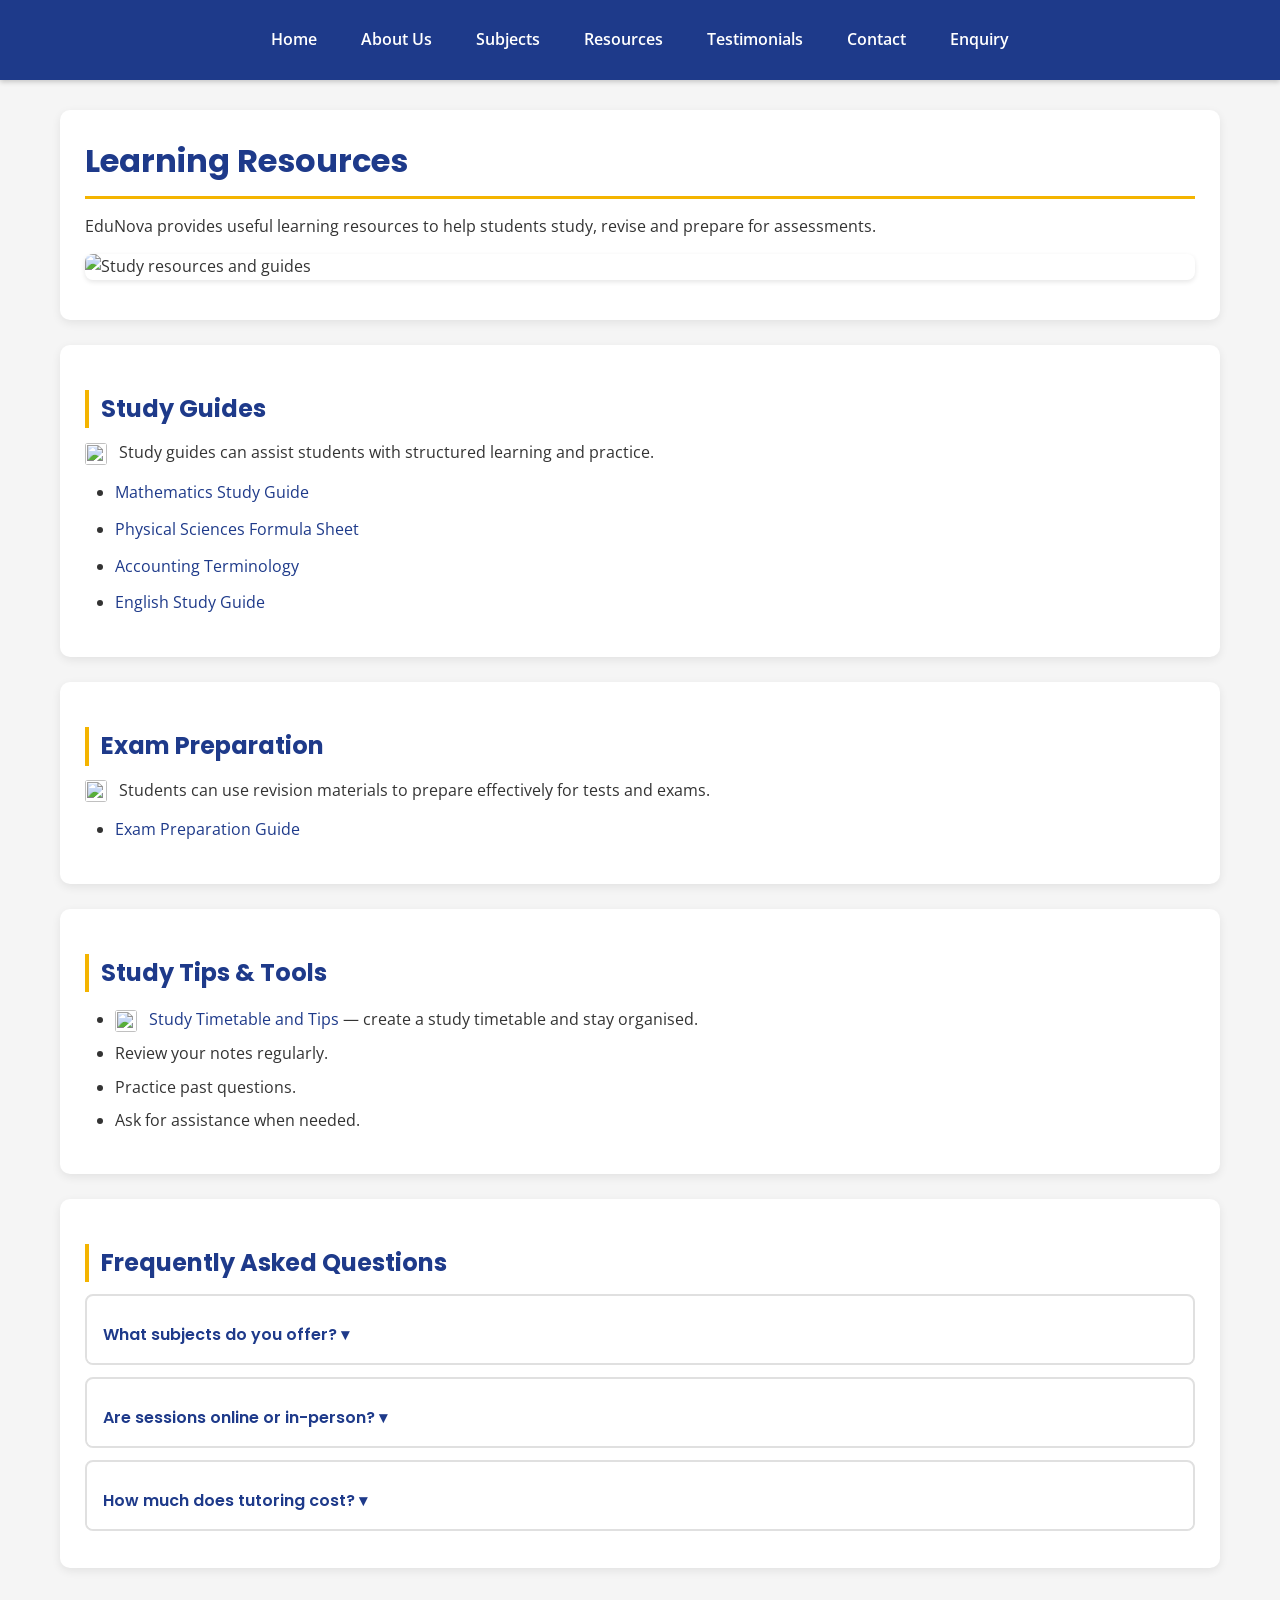
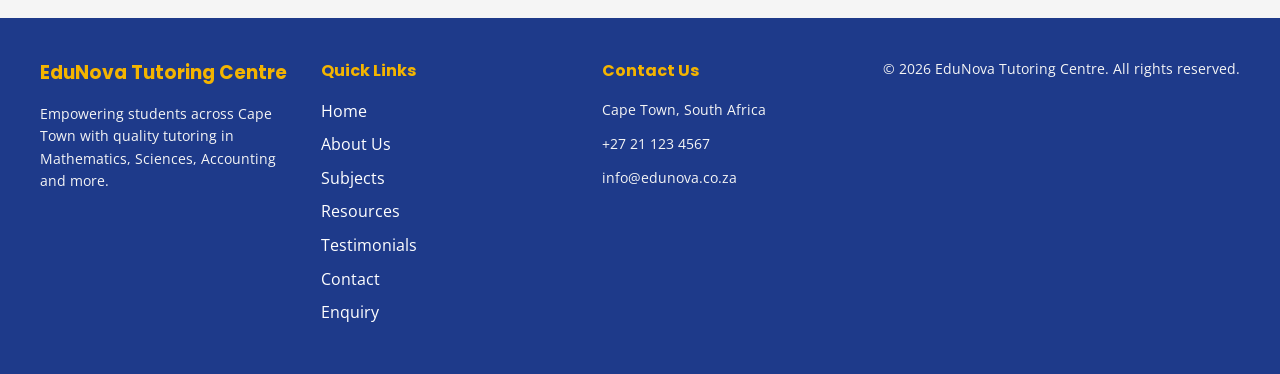
==== HTML/resources.html @ a4596589 "Add files via upload" ====
<!DOCTYPE html>
<html lang="en">

<head>
    <meta charset="UTF-8">
    <meta name="viewport" content="width=device-width, initial-scale=1.0">

    <title>Resources | EduNova Tutoring Centre</title>
    <!-- Google Fonts — Poppins + Open Sans  -->
<link rel="preconnect" href="https://fonts.googleapis.com">
<link rel="preconnect" href="https://fonts.gstatic.com" crossorigin>
<link href="https://fonts.googleapis.com/css2?family=Open+Sans:wght@400;600;700&family=Poppins:wght@400;600;700&display=swap" rel="stylesheet">

    <link rel="stylesheet" href="../CSS/style.css">
</head>

<body>

    <!-- Header and navigation -->
    <header>
        <nav>
            <a href="index.html">Home</a>
            <a href="about.html">About Us</a>
            <a href="subjects.html">Subjects</a>
            <a href="resources.html">Resources</a>
            <a href="testimonials.html">Testimonials</a>
            <a href="contact.html">Contact</a>
            <a href="enquiry.html">Enquiry</a>
        </nav>
    </header>

<!-- Educational resources -->
<main>
    <section>
        <h1>Learning Resources</h1>
        <p>
            EduNova provides useful learning resources to help students study, revise and prepare for assessments.
        </p>
        <img src="../MEDIA/images/study-resources.jpeg" alt="Study resources and guides" class="home-image">
    </section>

    <section>
        <h2>Study Guides</h2>
        <p>
            <img src="../MEDIA/icons/book.jpeg" alt="" class="icon-img">
            Study guides can assist students with structured learning and practice.
        </p>
        <ul style="margin-top:10px; line-height:1.8;">
            <li><a href="../MEDIA/documents/Mathematics_Study_Guide.docx" target="_blank">Mathematics Study Guide</a></li>
            <li><a href="../MEDIA/documents/physical_sciences_formula_sheet.docx" target="_blank">Physical Sciences Formula Sheet</a></li>
            <li><a href="../MEDIA/documents/Accounting_Terminology.docx" target="_blank">Accounting Terminology</a></li>
            <li><a href="../MEDIA/documents/English_Study_Guide.docx" target="_blank">English Study Guide</a></li>
        </ul>
    </section>

    <section>
        <h2>Exam Preparation</h2>
        <p>
            <img src="../MEDIA/icons/exam prep.jpeg" alt="" class="icon-img">
            Students can use revision materials to prepare effectively for tests and exams.
        </p>
        <ul style="margin-top:10px; line-height:1.8;">
            <li><a href="../MEDIA/documents/Exam_Preparation_Guide.docx" target="_blank">Exam Preparation Guide</a></li>
        </ul>
    </section>

    <section>
        <h2>Study Tips & Tools</h2>
        <ul>
            <li>
                <img src="../MEDIA/icons/study tips.jpeg" alt="" class="icon-img">
                <a href="../MEDIA/documents/Study_Timetable_And_Tips.docx" target="_blank">Study Timetable and Tips</a> — create a study timetable and stay organised.
            </li>
            <li>Review your notes regularly.</li>
            <li>Practice past questions.</li>
            <li>Ask for assistance when needed.</li>
        </ul>
    </section>

    <section>
      <h2>Frequently Asked Questions</h2>

      <div class="faq-item">
        <button class="faq-question">What subjects do you offer? ▾</button>
        <div class="faq-answer">
          <p>We offer Mathematics, Physical Sciences, Accounting, and English tutoring for Grades 8–12 and university students.</p>
        </div>
      </div>

      <div class="faq-item">
        <button class="faq-question">Are sessions online or in-person? ▾</button>
        <div class="faq-answer">
          <p>We offer both! Choose face-to-face at our Cape Town centre or live online sessions via teams meeting.</p>
        </div>
      </div>

      <div class="faq-item">
        <button class="faq-question">How much does tutoring cost? ▾</button>
        <div class="faq-answer">
          <p>Pricing depends on subject and session length. Contact us for a customised quote, we offer affordable rates and package discounts!</p>
        </div>
      </div>
    </section>
</main>

    <!-- Website footer -->
    <footer>
  <div class="container footer-content">
    <div class="footer-about">
      <h3>EduNova Tutoring Centre</h3>
      <p>Empowering students across Cape Town with quality tutoring in Mathematics, Sciences, Accounting and more.</p>
    </div>

    <div class="footer-links">
      <h4>Quick Links</h4>
      <ul>
        <li><a href="index.html">Home</a></li>
        <li><a href="about.html">About Us</a></li>
        <li><a href="subjects.html">Subjects</a></li>
        <li><a href="resources.html">Resources</a></li>
        <li><a href="testimonials.html">Testimonials</a></li>
        <li><a href="contact.html">Contact</a></li>
        <li><a href="enquiry.html">Enquiry</a></li>
      </ul>
    </div>

    <div class="footer-contact">
      <h4>Contact Us</h4>
      <p> Cape Town, South Africa</p>
      <p> +27 21 123 4567</p>
      <p> info@edunova.co.za</p>
    </div>

    <div class="footer-bottom">
      <p>&copy; 2026 EduNova Tutoring Centre. All rights reserved.</p>
    </div>
  </div>
</footer>

    <script src="../JAVASCRIPTS/scripts.js"></script>
</body>

</html>
---- CSS/style.css ----
/* ===== CSS VARIABLES — Organised in :root  ===== */
:root {
  /* Navy & Gold Colour Palette */
  --navy-dark: #0F2A66;
  --navy-main: #1E3A8A;
  --navy-light: #3B59C0;
  --gold-dark: #C49800;
  --gold-main: #F4B400;
  --gold-light: #FFD54F;
  --white: #FFFFFF;
  --light-gray: #F5F5F5;
  --text-dark: #333333;
  --border-gray: #E0E0E0;

  /* Typography */
  --font-heading: 'Poppins', Arial, sans-serif;
  --font-body: 'Open Sans', Arial, sans-serif;
}

/* ===== RESET ===== */
* {
  margin: 0;
  padding: 0;
  box-sizing: border-box;
}

/* ===== BASE STYLES — Google Fonts Ready  ===== */
body {
  font-family: var(--font-body);
  line-height: 1.6;
  color: var(--text-dark);
  background-color: var(--light-gray);
  font-size: 1rem;
}

/* ===== UTILITY CLASSES ===== */
.icon-img {
  width: 22px;
  height: 22px;
  vertical-align: middle;
  margin-right: 8px;
  border-radius: 3px;
}

.home-image {
  max-width: 100%;
  width: 100%;
  height: auto;
  margin: 15px 0;
  border-radius: 8px;
  box-shadow: 0 2px 5px rgba(0,0,0,0.1);
  overflow: hidden;
  display: block;
}

/* ===== HEADER & NAVIGATION ===== */
header {
  background-color: var(--navy-main);
  padding: 15px 0;
  box-shadow: 0 2px 5px rgba(0,0,0,0.2);
}

nav {
  text-align: center;
}

nav a {
  color: var(--white);
  text-decoration: none;
  padding: 12px 20px;
  display: inline-block;
  font-weight: 600;
  transition: background-color 0.3s ease;
}

nav a:hover {
  background-color: var(--gold-main);
  color: var(--navy-main);
  border-radius: 4px;
}

nav a:active {
  transform: scale(0.98);
}

nav a:focus-visible {
  outline: 3px solid var(--gold-main);
  outline-offset: 2px;
  border-radius: 4px;
}

/* ===== MAIN CONTENT ===== */
main {
  max-width: 1200px;
  margin: 30px auto;
  padding: 0 20px;
}

section {
  background: var(--white);
  padding: 1.5625rem;
  margin-bottom: 1.5625rem;
  border-radius: 10px;
  box-shadow: 0 3px 10px rgba(0,0,0,0.08);
}

/* ===== TYPOGRAPHY ===== */
h1, h2, h3, h4 {
  font-family: var(--font-heading);
  font-weight: 700;
}

h1 {
  color: var(--navy-main);
  font-size: 2rem;
  margin-bottom: 0.9375rem;
  border-bottom: 3px solid var(--gold-main);
  padding-bottom: 0.625rem;
}

h2 {
  color: var(--navy-main);
  font-size: 1.5rem;
  margin: 1.25rem 0 0.75rem;
  border-left: 4px solid var(--gold-main);
  padding-left: 0.75rem;
}

p {
  margin-bottom: 0.75rem;
  font-size: 1rem;
}

ul {
  margin: 0.9375rem 0 0.9375rem 1.875rem;
}

ul li {
  margin-bottom: 0.5rem;
  font-size: 1rem;
}

/* ===== LINKS ===== */
a {
  color: var(--navy-main);
  text-decoration: none;
  transition: color 0.3s ease;
}

a:hover {
  color: var(--gold-main);
  text-decoration: underline;
}

a:active {
  color: var(--gold-dark);
}

a:focus-visible {
  outline: 3px solid var(--gold-main);
  outline-offset: 2px;
  border-radius: 2px;
}

/* ===== BUTTON-STYLE LINKS ===== */
section > a {
  display: inline-block;
  background: var(--navy-main);
  color: var(--white);
  padding: 0.625rem 1.25rem;
  margin: 0.625rem 0.9375rem 0.625rem 0;
  border-radius: 5px;
  font-weight: 600;
  border: 2px solid var(--navy-main);
  transition: all 0.3s ease;
}

section > a:hover {
  background: var(--gold-main);
  border-color: var(--gold-main);
  color: var(--navy-main);
  text-decoration: none;
}

section > a:active {
  transform: translateY(1px);
}

section > a:focus-visible {
  outline: 3px solid var(--gold-main);
  outline-offset: 2px;
}

/* ===== BUTTONS & FORMS ===== */
button, input[type="submit"] {
  background: var(--navy-main);
  color: var(--white);
  border: 2px solid var(--navy-main);
  padding: 0.75rem 1.5625rem;
  border-radius: 5px;
  font-size: 1rem;
  cursor: pointer;
  margin-top: 0.625rem;
  font-weight: 600;
  transition: all 0.3s ease;
}

button:hover, input[type="submit"]:hover {
  background: var(--gold-main);
  border-color: var(--gold-main);
  color: var(--navy-main);
}

button:active, input[type="submit"]:active {
  transform: scale(0.98);
}

button:focus-visible, input[type="submit"]:focus-visible {
  outline: 3px solid var(--gold-main);
  outline-offset: 2px;
}

form label {
  display: block;
  margin-top: 0.9375rem;
  margin-bottom: 0.3125rem;
  font-weight: 600;
  color: var(--navy-main);
}

form input, form textarea {
  width: 100%;
  padding: 0.625rem;
  border: 2px solid var(--border-gray);
  border-radius: 4px;
  font-size: 0.9375rem;
  font-family: var(--font-body);
  transition: border-color 0.3s ease;
}

form input:focus, form textarea:focus {
  outline: none;
  border-color: var(--navy-main);
}

form textarea {
  min-height: 7.5rem;
}

#map {
  width: 100%;
  height: 350px;
}

/* ===== SUBJECTS GRID — NEW  ===== */
.subjects-grid {
  display: grid;
  grid-template-columns: repeat(auto-fit, minmax(250px, 1fr));
  gap: 1.25rem;
  width: 100%;
}

/* ===== FOOTER ===== */
footer {
  background-color: var(--navy-main);
  color: var(--white);
  padding: 2.5rem 1.25rem;
  margin-top: 3.125rem;
}

.container {
  max-width: 1200px;
  margin: 0 auto;
}

.footer-content {
  display: flex;
  flex-wrap: wrap;
  gap: 1.875rem;
  justify-content: space-between;
}

.footer-about, .footer-links, .footer-contact {
  flex: 1;
  min-width: 200px;
}

footer h3, footer h4 {
  color: var(--gold-main);
  margin-bottom: 0.9375rem;
}

footer p {
  color: var(--light-gray);
  font-size: 0.875rem;
}

.footer-links ul {
  list-style: none;
  margin: 0;
  padding: 0;
}

.footer-links li {
  margin-bottom: 0.5rem;
}

.footer-links a {
  color: var(--white);
  text-decoration: none;
  transition: color 0.3s ease;
}

.footer-links a:hover {
  color: var(--gold-main);
  text-decoration: underline;
}

.footer-links a:focus-visible {
  outline: 2px solid var(--gold-main);
  outline-offset: 2px;
}

/* ===== RESPONSIVE BREAKPOINTS — ALL 3  ===== */

/* Tablet: 769px – 1024px */
@media (max-width: 1024px) {
  main {
    padding: 0 1.25rem;
  }

  .subjects-grid {
    grid-template-columns: repeat(2, 1fr);
  }
}

/* Mobile: 768px and below */
@media (max-width: 768px) {
  nav a {
    padding: 0.625rem 0.75rem;
    font-size: 0.9375rem;
  }

  section {
    padding: 1.125rem;
  }

  h1 { font-size: 1.6rem; }
  h2 { font-size: 1.3rem; }

  .footer-content {
    flex-direction: column;
  }

  .subjects-grid {
    grid-template-columns: repeat(2, 1fr);
  }
}

/* Extra Small / Phone: 480px and below — NEW  */
@media (max-width: 480px) {
  nav a {
    padding: 0.5rem 0.625rem;
    font-size: 0.875rem;
  }

  main {
    padding: 0 0.9375rem;
    margin: 1.25rem auto;
  }

  section {
    padding: 1rem;
  }

  h1 { font-size: 1.4rem; }
  h2 { font-size: 1.15rem; }
  p, li { font-size: 0.9375rem; }

  .subjects-grid {
    grid-template-columns: 1fr; /* Stack all in ONE column  */
    gap: 1rem;
  }

  .home-image {
    margin: 0.75rem 0;
  }
}
/* ===== FORM STATUS MESSAGES ===== */
.form-message {
  margin-top: 1rem;
  padding: 0.75rem 1rem;
  border-radius: 6px;
  font-weight: 600;
}
.form-message.success {
  background-color: #d4edda;
  color: #155724;
  border: 1px solid #c3e6cb;
}
.form-message.error {
  background-color: #f8d7da;
  color: #721c24;
  border: 1px solid #f5c6cb;
}
/* ===== FAQ ACCORDION ===== */
.faq-item {
  border: 2px solid var(--border-gray);
  border-radius: 8px;
  margin-bottom: 0.75rem;
  overflow: hidden;
}
.faq-question {
  width: 100%;
  text-align: left;
  padding: 1rem;
  background: var(--white);
  border: none;
  font-family: var(--font-heading);
  font-size: 1rem;
  font-weight: 600;
  color: var(--navy-main);
  cursor: pointer;
  transition: background 0.3s ease;
}
.faq-question:hover {
  background: var(--light-gray);
}
.faq-answer {
  max-height: 0;
  overflow: hidden;
  transition: max-height 0.4s ease, padding 0.3s ease;
  background: var(--light-gray);
}
.faq-answer.open {
  max-height: 300px;
  padding: 1rem;
}
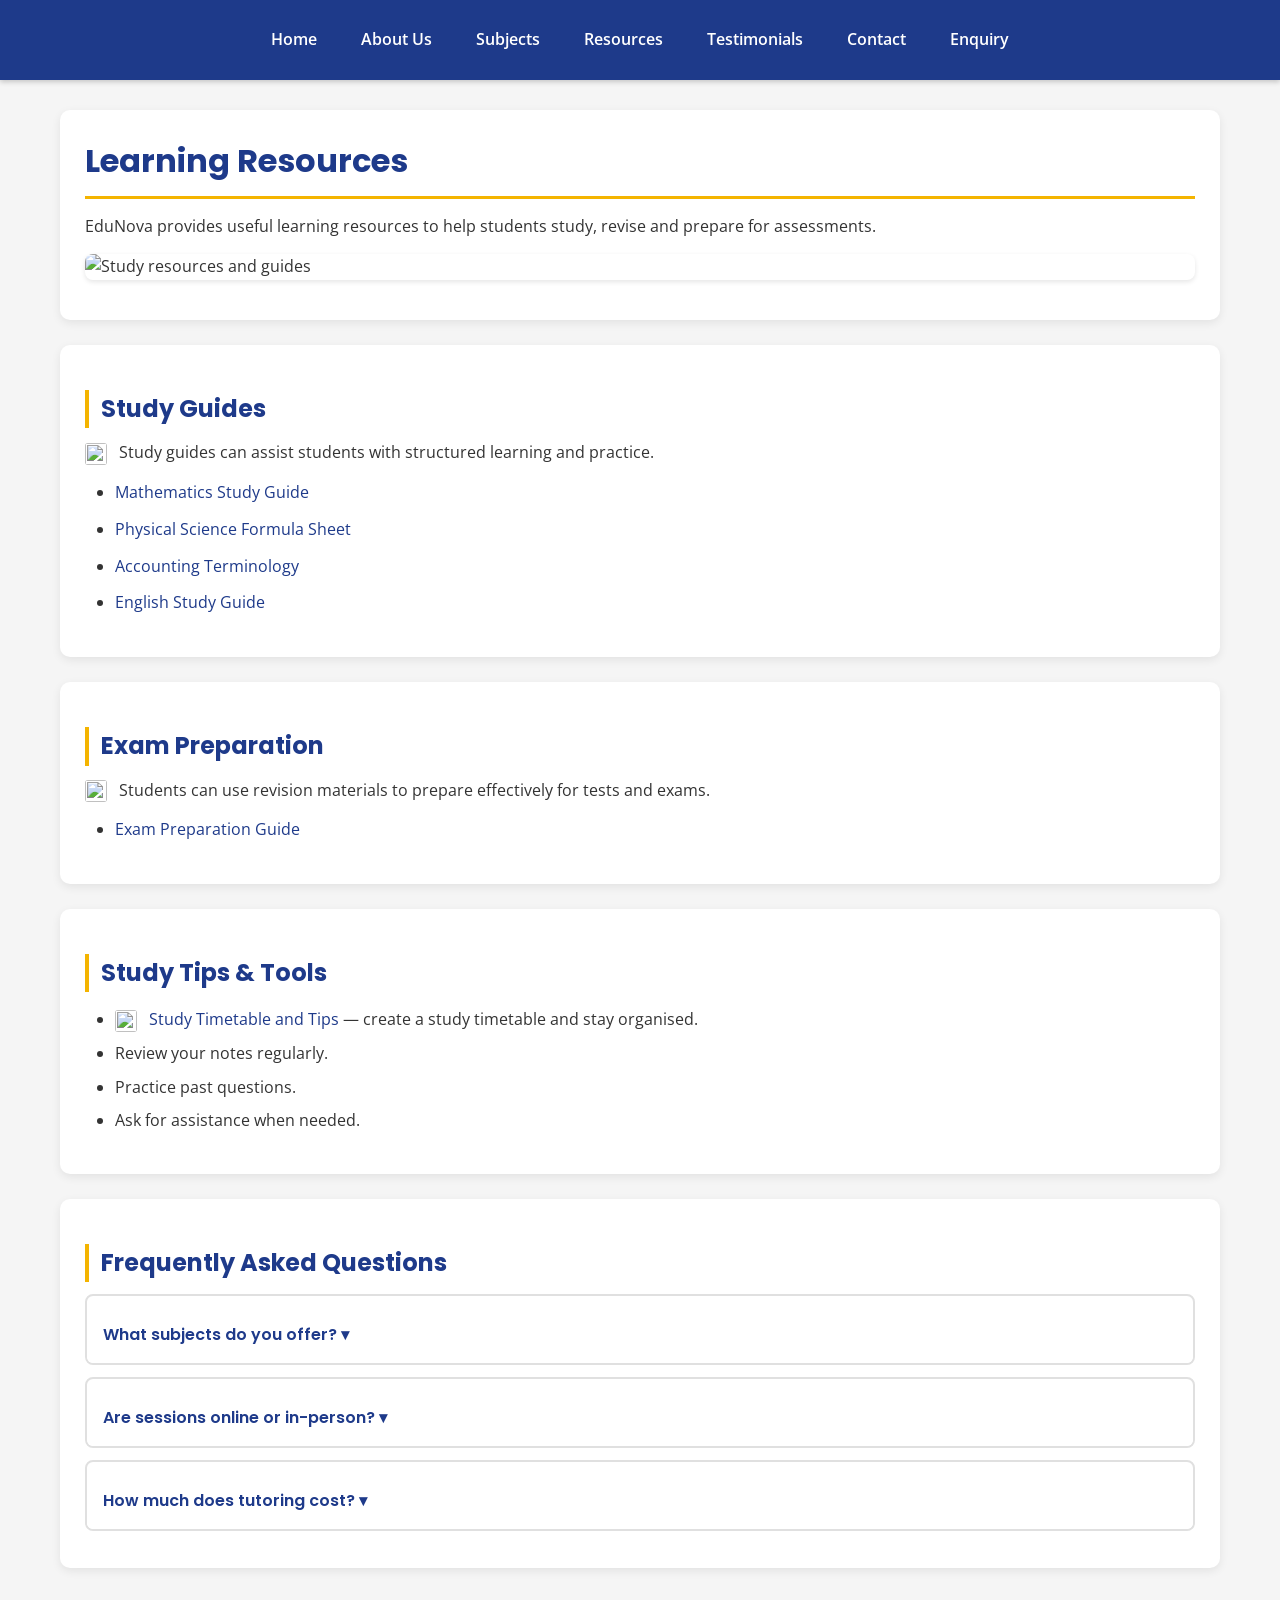
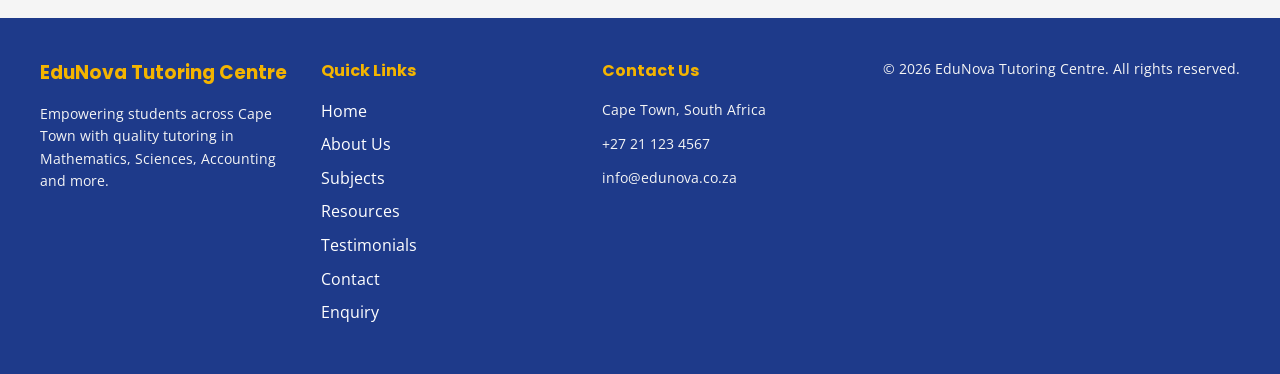
==== commit eff94ff5: "Add files via upload" ====
--- a/HTML/resources.html
+++ b/HTML/resources.html
@@ -47,7 +47,7 @@
         </p>
         <ul style="margin-top:10px; line-height:1.8;">
             <li><a href="../MEDIA/documents/Mathematics_Study_Guide.docx" target="_blank">Mathematics Study Guide</a></li>
-            <li><a href="../MEDIA/documents/physical_sciences_formula_sheet.docx" target="_blank">Physical Sciences Formula Sheet</a></li>
+            <li><a href="../MEDIA/documents/Physical_Science_Formula_Sheet.docx" target="_blank">Physical Science Formula Sheet</a></li>
             <li><a href="../MEDIA/documents/Accounting_Terminology.docx" target="_blank">Accounting Terminology</a></li>
             <li><a href="../MEDIA/documents/English_Study_Guide.docx" target="_blank">English Study Guide</a></li>
         </ul>
